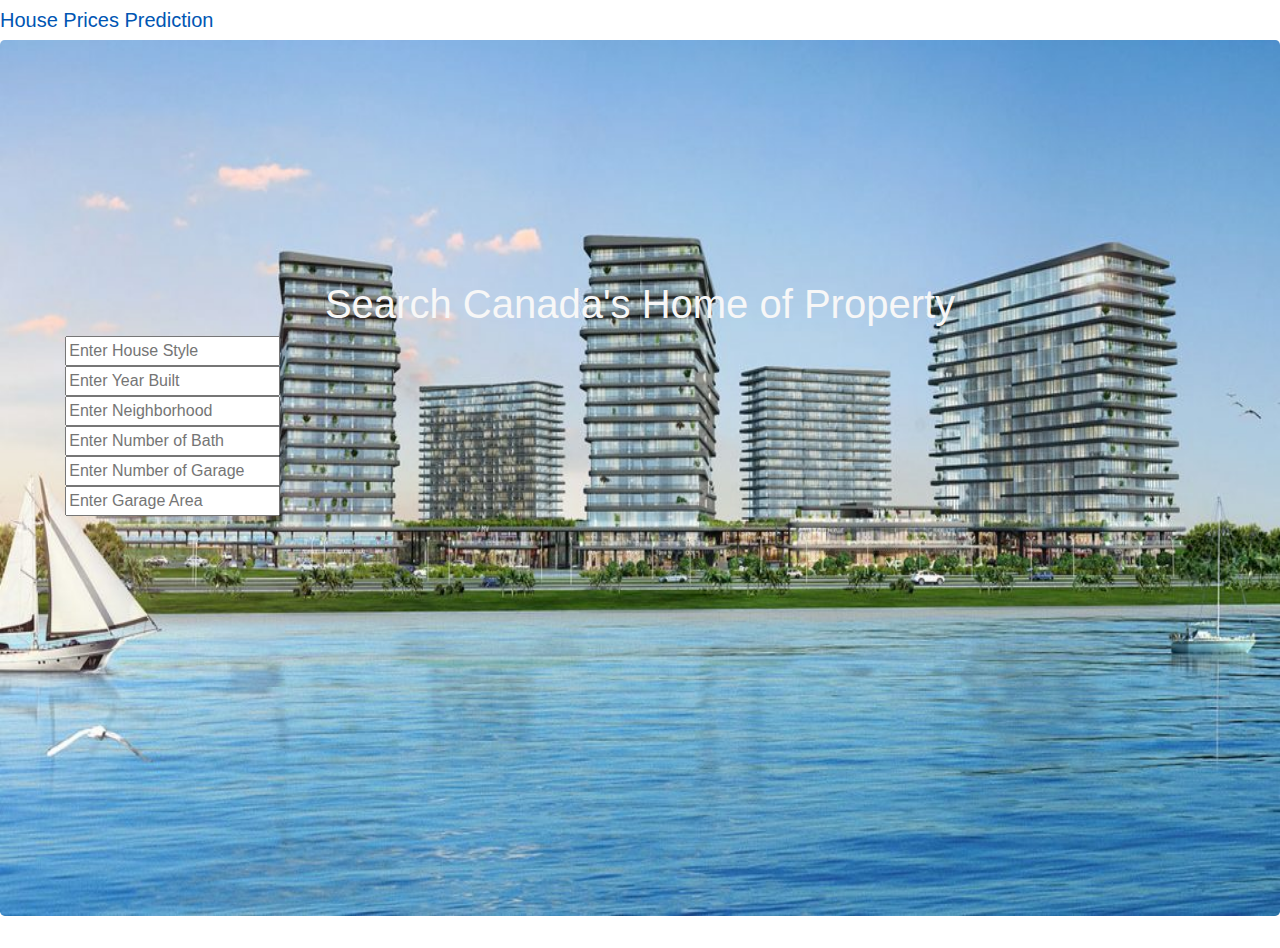
==== Website/index.html @ 69d5a1f3 "website files" ====
<!DOCTYPE html>
<html lang="en">
<head>
    <meta charset="UTF-8">
    <meta name="viewport" content="width=device-width, initial-scale=1.0">
    <title>House Prices Prediction</title>
    <link
     rel="stylesheet"
     href="https://maxcdn.bootstrapcdn.com/bootstrap/4.0.0/css/bootstrap.min.css"
     integrity="sha384-Gn5384xqQ1aoWXA+058RXPxPg6fy4IWvTNh0E263XmFcJlSAwiGgFAW/dAiS6JXm"
     crossorigin="anonymous"
   />
   <link rel="stylesheet" href="static/css/style.css">
</head>
 
<body class="siteScrolled" data-new-gr-c-s-check-loaded="14.983.0">
    <div class="wrapper">
        <nav class="navbar-expand-lg">
            <a class="navbar-brand" href="index.html">House Prices Prediction</a>
 
        </nav>
    </div>
    <div class="jumbotron">
        <h1>Search Canada's Home of Property</h1>
 
        <div class="row">
        <div class="col-md-3">
 
        <div class="home-page-search-container border-radius-all">
            <div id="autocompleteSearchBar">
                <div class="search-container-input home">
                    <span class="fa fa-search searchInputIcon"></span>
                    <input id="searchAutocomplete" name="search" placeholder="Enter House Style">
                    <input id="searchAutocomplete" name="search" placeholder="Enter Year Built">
                    <input id="searchAutocomplete" name="search" placeholder="Enter Neighborhood">
                    <input id="searchAutocomplete" name="search" placeholder="Enter Number of Bath">
                    <input id="searchAutocomplete" name="search" placeholder="Enter Number of Garage">
                    <input id="searchAutocomplete" name="search" placeholder="Enter Garage Area">
                    <span class="fa fa-times-circle-o searchClear" style="display:none;"></span>
                </div>
            </div>
        </div>
    </div>
    <div class="container-fliud">
        <div class="row">
            </div>
            </div>
        </div>
    </div>
  
</body>
</html>
---- Website/static/css/style.css ----
body {
 
    color: #f7f7f7;
  }
 
  .jumbotron {
      padding-top: 240px;
      padding-bottom: 400px;
    background-image: url("../images/real_estate.jpg");
    background-size: 100% 100%;
    text-align: center;
    
  }
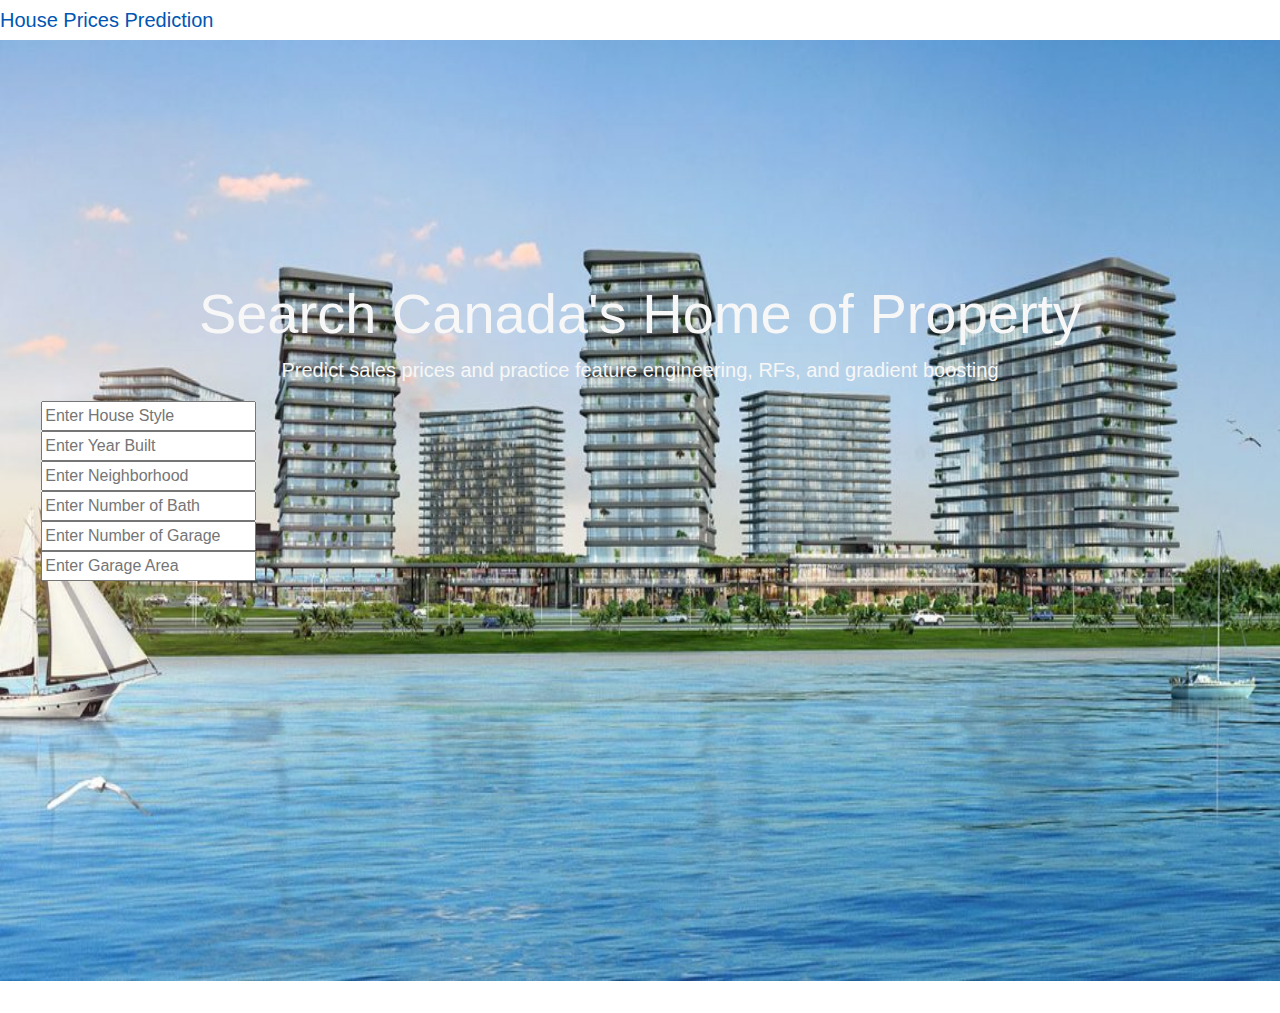
==== commit 15d9b320: "updated html" ====
--- a/Website/index.html
+++ b/Website/index.html
@@ -13,6 +13,7 @@
    <link rel="stylesheet" href="static/css/style.css">
 </head>
  
+<!--Navigation bar-->
 <body class="siteScrolled" data-new-gr-c-s-check-loaded="14.983.0">
     <div class="wrapper">
         <nav class="navbar-expand-lg">
@@ -20,9 +21,11 @@
  
         </nav>
     </div>
-    <div class="jumbotron">
-        <h1>Search Canada's Home of Property</h1>
- 
+    <!--Jumbotron-->
+    <div class="jumbotron jumbotron-fluid">
+        <h1 class="display-4">Search Canada's Home of Property</h1>
+        <p class="lead"  style="text-align:center">Predict sales prices and practice feature engineering, RFs, and gradient boosting</p>
+
         <div class="row">
         <div class="col-md-3">
  
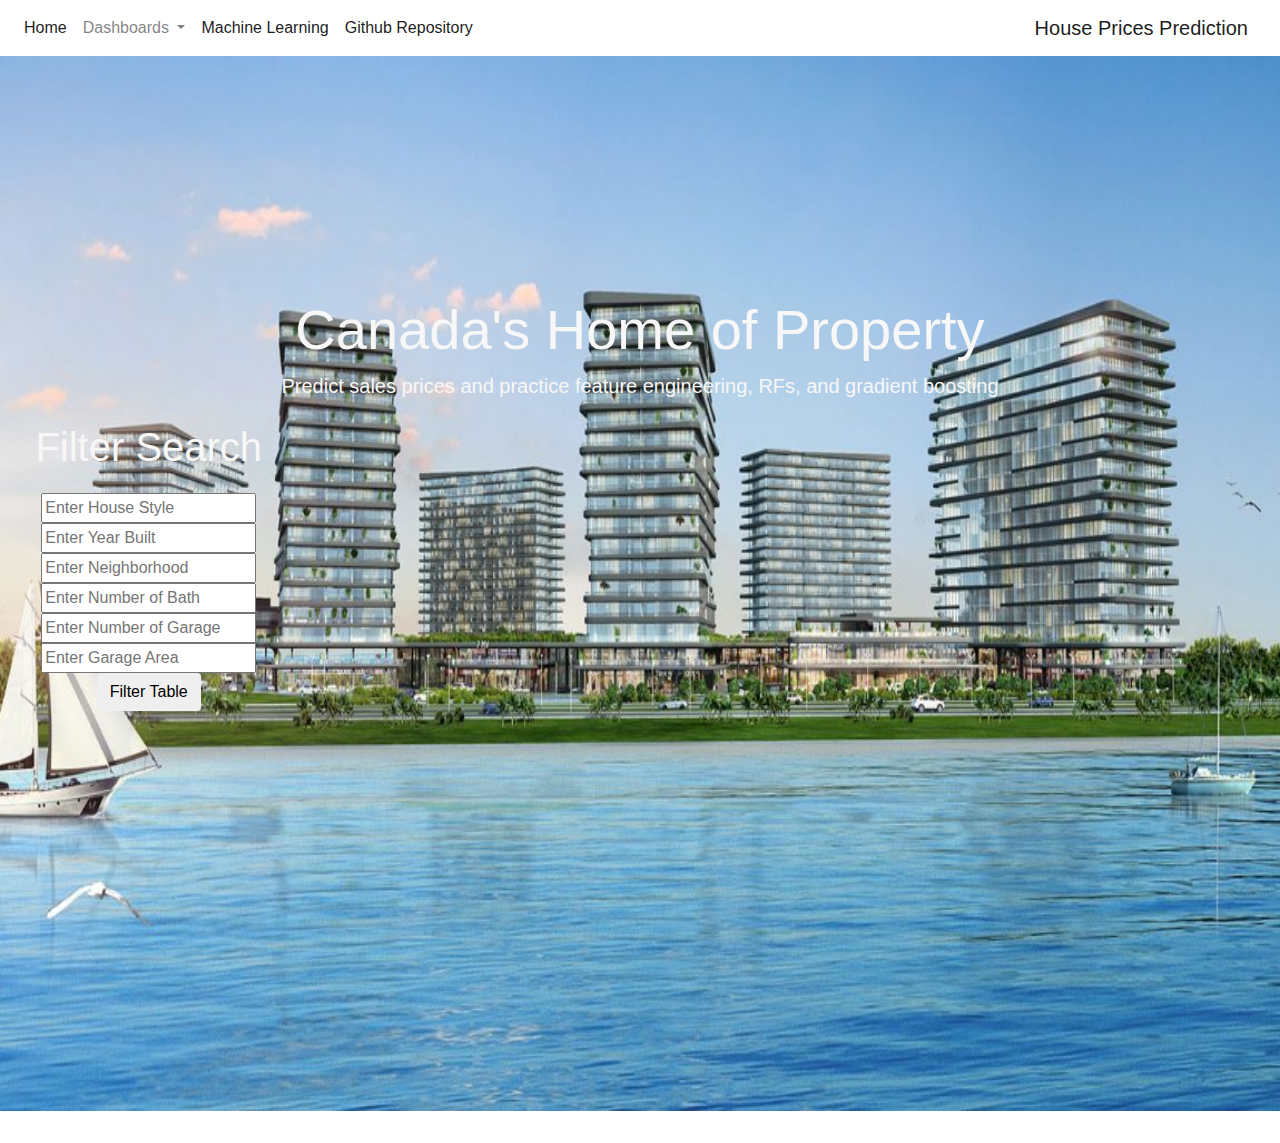
==== commit 17f3e2d7: "reorganized website" ====
--- a/Website/index.html
+++ b/Website/index.html
@@ -16,15 +16,40 @@
 <!--Navigation bar-->
 <body class="siteScrolled" data-new-gr-c-s-check-loaded="14.983.0">
     <div class="wrapper">
-        <nav class="navbar-expand-lg">
-            <a class="navbar-brand" href="index.html">House Prices Prediction</a>
- 
+        <nav class="navbar navbar-expand-lg navbar-light" id="navMain">
+            <div class="collapse navbar-collapse" id="navbarSupportedContent" drop-menu-right>
+                <ul class="navbar-nav mr-auto">
+                    <li class="nav-item active">
+                        <a class="nav-link text-blue" href="index.html">
+                            Home 
+                            <span class="sr-only"(current)></span>
+                        </a>
+                    </li>
+                    <li class="nav-item dropdownB">
+                        <a class="nav-link dropdown-toggle" href="#" id="navbarDropdownMenuLink" data-toggle="dropdown" aria-haspopup="true" aria-expanded="false">
+                            Dashboards
+                        </a>
+                        <div class="dropdown-menu" aria-labelledby="navbarDropdownMenuLink" style="right:auto; left: auto;">
+                           <a class="dropdown-item" href="Hpp/dashboard1.html">Correlation</a>
+                           <a class="dropdown-item" href="Hpp/dashboard2.html">Distribution></a>
+                    </div>
+                    </li>
+                    <li class="nav-item active">
+                        <a class="nav-link">Machine Learning</a>
+                    </li>
+                    <li class="nav-item active">
+                        <a class="nav-link" href="https://github.com/yajingran/group_2_final_project">
+                        Github Repository</a>
+                    </li>
+                </ul>
+            <div class="navbar-brand" href="index.html">House Prices Prediction</a>
+            </div>
         </nav>
     </div>
     <!--Jumbotron-->
     <div class="jumbotron jumbotron-fluid">
-        <h1 class="display-4">Search Canada's Home of Property</h1>
-        <p class="lead"  style="text-align:center">Predict sales prices and practice feature engineering, RFs, and gradient boosting</p>
+        <h1 class="display-4"><b>Canada's Home of Property</b></h1>
+        <p class="lead"  style="text-align:center"><b>Predict sales prices and practice feature engineering, RFs, and gradient boosting</b></p>
 
         <div class="row">
         <div class="col-md-3">
@@ -32,6 +57,7 @@
         <div class="home-page-search-container border-radius-all">
             <div id="autocompleteSearchBar">
                 <div class="search-container-input home">
+                    <p style="font-size:40px;">Filter Search</p>
                     <span class="fa fa-search searchInputIcon"></span>
                     <input id="searchAutocomplete" name="search" placeholder="Enter House Style">
                     <input id="searchAutocomplete" name="search" placeholder="Enter Year Built">
@@ -41,6 +67,7 @@
                     <input id="searchAutocomplete" name="search" placeholder="Enter Garage Area">
                     <span class="fa fa-times-circle-o searchClear" style="display:none;"></span>
                 </div>
+                <button id="filter-btn" type="submit" class="btn btn-default">Filter Table</button>
             </div>
         </div>
     </div>
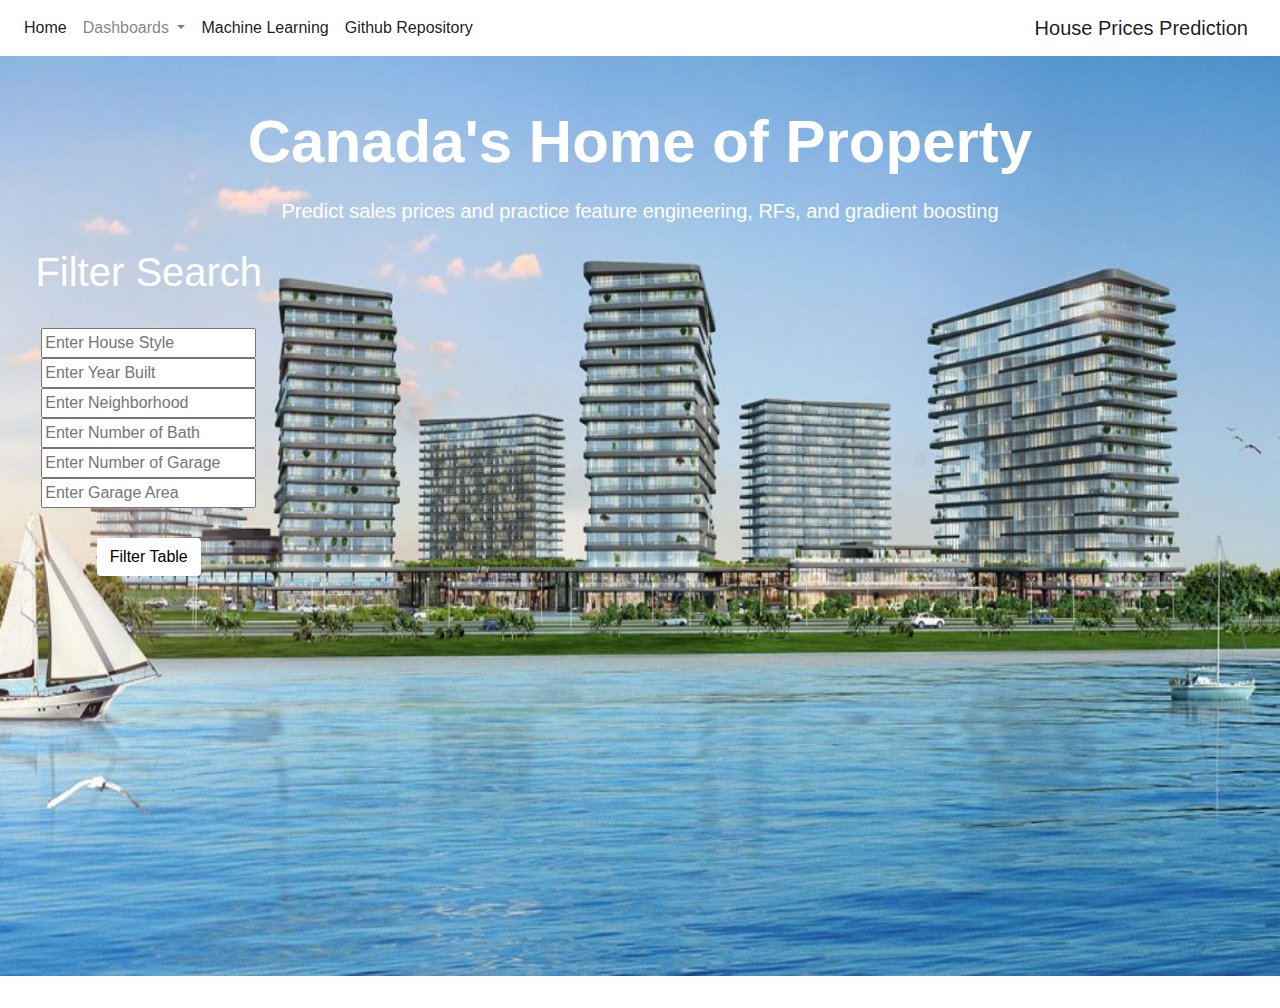
==== commit 27e00ae2: "updated website and app.py" ====
--- a/Website/index.html
+++ b/Website/index.html
@@ -1,17 +1,19 @@
 <!DOCTYPE html>
 <html lang="en">
-<head>
-    <meta charset="UTF-8">
-    <meta name="viewport" content="width=device-width, initial-scale=1.0">
-    <title>House Prices Prediction</title>
-    <link
-     rel="stylesheet"
-     href="https://maxcdn.bootstrapcdn.com/bootstrap/4.0.0/css/bootstrap.min.css"
-     integrity="sha384-Gn5384xqQ1aoWXA+058RXPxPg6fy4IWvTNh0E263XmFcJlSAwiGgFAW/dAiS6JXm"
-     crossorigin="anonymous"
-   />
-   <link rel="stylesheet" href="static/css/style.css">
-</head>
+        <head>
+            <meta charset="UTF-8">
+            <meta name="viewport" content="width=device-width, initial-scale=1.0">
+            <title>House Prices Prediction</title>
+            <link
+             rel="stylesheet"
+             href="https://maxcdn.bootstrapcdn.com/bootstrap/4.0.0/css/bootstrap.min.css"
+             integrity="sha384-Gn5384xqQ1aoWXA+058RXPxPg6fy4IWvTNh0E263XmFcJlSAwiGgFAW/dAiS6JXm"
+             crossorigin="anonymous"
+           />
+           <link rel="stylesheet" href="static/css/style.css">
+           <script src="https://code.jquery.com/jquery-3.3.1.slim.min.js"></script>
+           <script src="https://stackpath.bootstrapcdn.com/bootstrap/4.3.1/js/bootstrap.min.js"></script>
+        </head>
  
 <!--Navigation bar-->
 <body class="siteScrolled" data-new-gr-c-s-check-loaded="14.983.0">
@@ -25,14 +27,14 @@
                             <span class="sr-only"(current)></span>
                         </a>
                     </li>
-                    <li class="nav-item dropdownB">
+                    <li class="nav-item dropdown">
                         <a class="nav-link dropdown-toggle" href="#" id="navbarDropdownMenuLink" data-toggle="dropdown" aria-haspopup="true" aria-expanded="false">
                             Dashboards
                         </a>
                         <div class="dropdown-menu" aria-labelledby="navbarDropdownMenuLink" style="right:auto; left: auto;">
-                           <a class="dropdown-item" href="Hpp/dashboard1.html">Correlation</a>
-                           <a class="dropdown-item" href="Hpp/dashboard2.html">Distribution></a>
-                    </div>
+                           <a class="dropdown-item" href="https://github.com/yajingran/group_2_final_project">Correlation</a>
+                           <a class="dropdown-item" href="Hpp/dashboard2.html">Distribution</a>
+                        </div>
                     </li>
                     <li class="nav-item active">
                         <a class="nav-link">Machine Learning</a>
@@ -50,7 +52,7 @@
     <div class="jumbotron jumbotron-fluid">
         <h1 class="display-4"><b>Canada's Home of Property</b></h1>
         <p class="lead"  style="text-align:center"><b>Predict sales prices and practice feature engineering, RFs, and gradient boosting</b></p>
-
+ 
         <div class="row">
         <div class="col-md-3">
  
@@ -58,23 +60,23 @@
             <div id="autocompleteSearchBar">
                 <div class="search-container-input home">
                     <p style="font-size:40px;">Filter Search</p>
-                    <span class="fa fa-search searchInputIcon"></span>
+                    <span class="fa fa-search searchInputIcon" style="position:relative; top:-130px;">
                     <input id="searchAutocomplete" name="search" placeholder="Enter House Style">
                     <input id="searchAutocomplete" name="search" placeholder="Enter Year Built">
                     <input id="searchAutocomplete" name="search" placeholder="Enter Neighborhood">
                     <input id="searchAutocomplete" name="search" placeholder="Enter Number of Bath">
                     <input id="searchAutocomplete" name="search" placeholder="Enter Number of Garage">
                     <input id="searchAutocomplete" name="search" placeholder="Enter Garage Area">
-                    <span class="fa fa-times-circle-o searchClear" style="display:none;"></span>
+                    </span>
                 </div>
-                <button id="filter-btn" type="submit" class="btn btn-default">Filter Table</button>
+                <button id="filter-btn" type="submit" class="btn btn-default" style="position:relative; top:-100px; background-color: white;">Filter Table</button>
             </div>
         </div>
-    </div>
+        </div>
     <div class="container-fliud">
         <div class="row">
             </div>
-            </div>
+    </div>
         </div>
     </div>
   
--- a/Website/static/css/style.css
+++ b/Website/static/css/style.css
@@ -4,11 +4,33 @@
   }
  
   .jumbotron {
-      padding-top: 240px;
-      padding-bottom: 400px;
+      padding-top: 200px;
+      padding-bottom: 300px;
     background-image: url("../images/real_estate.jpg");
     background-size: 100% 100%;
     text-align: center;
     
   }
+
+  .jumbotron h1 {
+    position: relative;
+    display: block;
+    font-weight: bold;
+    font-size: 60px;
+    color: white;
+    top:-150px;
+  }
   
+  .jumbotron p {
+    position: relative;
+    display: block;
+    font-size: 20px;
+    color: white;
+    top:-140px;
+  }
+
+  .span {
+    position: relative;
+    top: -100px;
+  }
+
